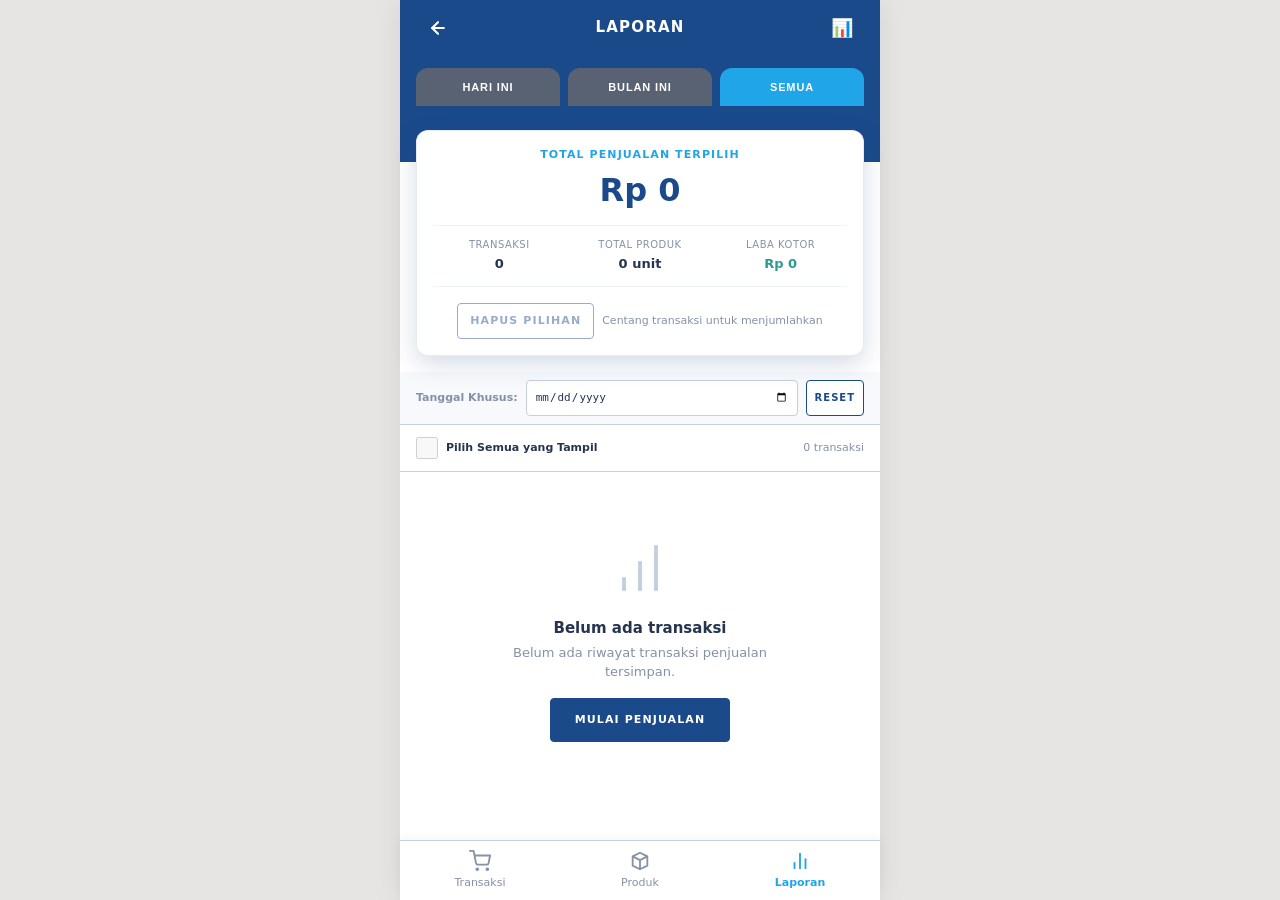
==== laporan.html @ 45772c85 "first" ====
<!DOCTYPE html>
<html lang="id">
<head>
  <meta charset="UTF-8">
  <meta name="viewport" content="width=device-width, initial-scale=1.0">
  <title>Laporan Penjualan - Griyo POS Lite</title>
  <link rel="stylesheet" href="css/style.css">
</head>
<body>
  <div class="app-container">
    <!-- App Bar -->
    <header class="appbar">
      <div class="appbar__left">
        <a href="transaksi.html" class="icon-btn" aria-label="Ke Halaman Transaksi" title="Kembali ke Transaksi">
          <svg width="20" height="20" viewBox="0 0 24 24" fill="none" stroke="currentColor" stroke-width="2.5" stroke-linecap="round" stroke-linejoin="round">
            <line x1="19" y1="12" x2="5" y2="12"></line>
            <polyline points="12 19 5 12 12 5"></polyline>
          </svg>
        </a>
      </div>
      <h1 class="appbar__title">LAPORAN</h1>
      <div class="appbar__right">
        <span class="icon-btn" aria-hidden="true" title="Riwayat & Rekap">📊</span>
      </div>
    </header>

    <!-- Tab Segmen Filter Cepat (Hari ini / Bulan ini / Semua) -->
    <nav class="segment" role="tablist" aria-label="Filter Waktu">
      <button type="button" role="tab" id="tab-today" aria-selected="false">Hari Ini</button>
      <button type="button" role="tab" id="tab-month" aria-selected="false">Bulan Ini</button>
      <button type="button" role="tab" id="tab-all" aria-selected="true">Semua</button>
    </nav>

    <!-- Header Latar Belakang Biru untuk Kartu Ringkasan -->
    <div style="background: var(--navy-700); height: 44px;"></div>

    <!-- Kartu Ringkasan Hasil Pilihan (SUM) -->
    <section class="summary" aria-label="Rekap Pilihan Transaksi">
      <p class="summary__label" id="sum-card-label">Total Penjualan Terpilih</p>
      <p class="summary__value" id="sum-total-sales">Rp 0</p>
      
      <dl class="summary__meta">
        <div>
          <dt>Transaksi</dt>
          <dd id="sum-count-trans">0</dd>
        </div>
        <div>
          <dt>Total Produk</dt>
          <dd id="sum-count-items">0 unit</dd>
        </div>
        <div>
          <dt>Laba Kotor</dt>
          <dd id="sum-gross-profit" style="color:var(--positive)">Rp 0</dd>
        </div>
      </dl>

      <div style="display:flex; gap:var(--sp-2); justify-content:center; align-items:center;">
        <button type="button" class="btn btn--secondary" id="btn-clear-selection" style="font-size: 11px; padding: 0 var(--sp-3); min-height: 36px;">
          Hapus Pilihan
        </button>
        <span id="sum-hint" style="font-size: var(--fs-xs); color: var(--text-muted);">
          Centang transaksi untuk menjumlahkan
        </span>
      </div>
    </section>

    <!-- Filter Bar Tambahan (Pilih Tanggal Spesifik) -->
    <div class="filter-bar">
      <label for="filter-date" style="font-size: var(--fs-xs); font-weight:600; color:var(--text-muted); white-space:nowrap;">
        Tanggal Khusus:
      </label>
      <input type="date" id="filter-date" aria-label="Filter berdasarkan tanggal khusus">
      <button type="button" class="btn btn--secondary" id="btn-reset-date" style="min-height:36px; padding:0 var(--sp-2); font-size:10px;">
        Reset
      </button>
    </div>

    <!-- Kontrol Pilih Semua & Info Baris -->
    <div style="padding: var(--sp-3) var(--sp-4); background: #fff; border-bottom: 1px solid var(--border); display: flex; align-items: center; justify-content: space-between;">
      <label style="display: flex; align-items: center; gap: var(--sp-2); cursor: pointer; font-size: var(--fs-xs); font-weight: 600;">
        <input type="checkbox" id="check-all" class="row__checkbox">
        <span id="check-all-label">Pilih Semua yang Tampil</span>
      </label>
      <span id="showing-count" style="font-size: var(--fs-xs); color: var(--text-muted);">
        Memuat riwayat...
      </span>
    </div>

    <!-- Daftar Riwayat Transaksi -->
    <ul class="list-group" id="report-list">
      <!-- Diisi oleh JS -->
    </ul>

    <!-- Paginasi -->
    <nav class="pager" id="pagination-controls" aria-label="Navigasi Halaman Riwayat" hidden>
      <!-- Diisi secara dinamis -->
    </nav>

    <!-- Empty State jika tidak ada transaksi -->
    <div class="empty-state" id="report-empty-state" hidden>
      <svg class="empty-state__icon" viewBox="0 0 24 24" fill="none" stroke="currentColor" stroke-linecap="round" stroke-linejoin="round">
        <line x1="12" y1="20" x2="12" y2="10"></line>
        <line x1="18" y1="20" x2="18" y2="4"></line>
        <line x1="6" y1="20" x2="6" y2="16"></line>
      </svg>
      <h3 class="empty-state__title">Belum ada transaksi</h3>
      <p class="empty-state__desc" id="empty-state-text">
        Belum ada riwayat penjualan yang tersimpan atau cocok dengan filter yang dipilih.
      </p>
      <a href="transaksi.html" class="btn btn--primary">Mulai Penjualan</a>
    </div>
  </div>

  <!-- Bottom Navigation Tabbar -->
  <nav class="tabbar" aria-label="Navigasi Utama">
    <a href="transaksi.html" class="tabbar__link">
      <svg class="tabbar__icon" viewBox="0 0 24 24" stroke-linecap="round" stroke-linejoin="round">
        <circle cx="9" cy="21" r="1"></circle>
        <circle cx="20" cy="21" r="1"></circle>
        <path d="M1 1h4l2.68 13.39a2 2 0 0 0 2 1.61h9.72a2 2 0 0 0 2-1.61L23 6H6"></path>
      </svg>
      <span>Transaksi</span>
    </a>
    <a href="produk.html" class="tabbar__link">
      <svg class="tabbar__icon" viewBox="0 0 24 24" stroke-linecap="round" stroke-linejoin="round">
        <path d="M20 7l-8-4-8 4m16 0l-8 4m8-4v10l-8 4m0-10L4 7m8 4v10M4 7v10l8 4"></path>
      </svg>
      <span>Produk</span>
    </a>
    <a href="laporan.html" class="tabbar__link" aria-current="page">
      <svg class="tabbar__icon" viewBox="0 0 24 24" stroke-linecap="round" stroke-linejoin="round">
        <line x1="18" y1="20" x2="18" y2="10"></line>
        <line x1="12" y1="20" x2="12" y2="4"></line>
        <line x1="6" y1="20" x2="6" y2="14"></line>
      </svg>
      <span>Laporan</span>
    </a>
  </nav>

  <script src="js/util.js"></script>
  <script src="js/db.js"></script>
  <script src="js/laporan.js"></script>
</body>
</html>
---- css/style.css ----
/**
 * Griyo POS Lite - Style System
 * Sesuai DESIGN.md tokens & components
 */

:root {
  /* Warna utama */
  --navy-900: #14386f;   /* gradasi gelap header */
  --navy-700: #1b4a8b;   /* header, tombol utama, keypad */
  --blue-500: #1fa5e8;   /* aksen, tab aktif, avatar, link */
  --blue-100: #e8f4fc;   /* latar ringan, hover baris */

  /* Netral */
  --white: #ffffff;
  --page-bg: #e6e5e3;    /* latar di luar "ponsel" (desktop) */
  --border: #c5cfdd;     /* garis input & tombol outline */
  --text: #26344f;       /* teks utama */
  --text-muted: #8591a6; /* label, keterangan, placeholder */
  --gray-600: #596273;   /* ikon "lainnya", tab nonaktif */
  --surface-alt: #f7f9fc;

  /* Semantik */
  --positive: #2a9d8f;   /* pemasukan / sukses */
  --negative: #e8503a;   /* pengeluaran / hapus / error */
  --warning: #f5a623;    /* peringatan */

  /* Kategori (ikon bulat) */
  --cat-water: #1fa5e8;
  --cat-electric: #f5a623;
  --cat-gas: #ee5a3c;
  --cat-shop: #e8506e;
  --cat-card: #2a9d8f;
  --cat-more: #6a5cf0;

  /* Tipografi */
  --font: "Inter", "Segoe UI", system-ui, -apple-system, sans-serif;
  --fs-xs: 11px;
  --fs-sm: 13px;
  --fs-md: 15px;
  --fs-lg: 18px;
  --fs-xl: 24px;
  --fs-2xl: 32px;

  /* Jarak & bentuk */
  --sp-1: 4px;
  --sp-2: 8px;
  --sp-3: 12px;
  --sp-4: 16px;
  --sp-5: 24px;
  --sp-6: 32px;
  --radius-sm: 4px;   /* input, tombol */
  --radius-md: 12px;  /* kartu */
  --radius-lg: 28px;  /* bingkai layar */
  --shadow: 0 8px 24px rgba(20, 56, 111, .18);
  --shadow-sm: 0 2px 8px rgba(20, 56, 111, .08);
  --tap: 44px;        /* tinggi minimum target sentuh */
}

/* Reset dasar */
*, *::before, *::after {
  box-sizing: border-box;
  margin: 0;
  padding: 0;
}

body {
  font-family: var(--font);
  font-size: var(--fs-md);
  color: var(--text);
  background-color: var(--page-bg);
  line-height: 1.45;
  -webkit-font-smoothing: antialiased;
}

/* Wadah Utama Aplikasi (Mobile First 360-480px, centered di desktop) */
.app-container {
  max-width: 480px;
  min-height: 100vh;
  margin: 0 auto;
  background: var(--white);
  display: flex;
  flex-direction: column;
  position: relative;
  box-shadow: 0 0 30px rgba(0, 0, 0, 0.08);
  padding-bottom: 74px; /* Ruang untuk tab bar bawah */
}

/* Layout Transaksi Lebar (> 768px) */
@media (min-width: 769px) {
  .app-container.app-container--wide {
    max-width: 860px;
  }
  .app-container--wide .transaksi-split {
    display: grid;
    grid-template-columns: 1fr 340px;
    gap: var(--sp-4);
    align-items: start;
    padding: var(--sp-4);
  }
}

/* --------------------------------------------------
   3.1 App Bar
   -------------------------------------------------- */
.appbar {
  display: flex;
  align-items: center;
  justify-content: space-between;
  height: 56px;
  padding: 0 var(--sp-4);
  background: var(--navy-700);
  color: #fff;
  position: sticky;
  top: 0;
  z-index: 40;
}

.appbar__left, .appbar__right {
  display: flex;
  align-items: center;
  gap: var(--sp-2);
}

.appbar__title {
  font-size: var(--fs-md);
  font-weight: 600;
  letter-spacing: .08em;
  text-transform: uppercase;
  text-align: center;
  flex: 1;
}

.icon-btn {
  width: var(--tap);
  height: var(--tap);
  display: inline-flex;
  align-items: center;
  justify-content: center;
  background: none;
  border: 0;
  color: inherit;
  font-size: 18px;
  cursor: pointer;
  border-radius: var(--radius-sm);
  transition: background .15s ease;
}

.icon-btn:hover {
  background: rgba(255, 255, 255, 0.12);
}

.icon-btn:focus-visible {
  outline: 2px solid var(--blue-500);
  outline-offset: 2px;
}

/* --------------------------------------------------
   3.2 Bottom Tabbar
   -------------------------------------------------- */
.tabbar {
  position: fixed;
  bottom: 0;
  left: 0;
  right: 0;
  height: 60px;
  display: flex;
  background: #fff;
  border-top: 1px solid var(--border);
  z-index: 50;
  box-shadow: 0 -2px 10px rgba(0, 0, 0, 0.04);
}

/* Batasi tabbar selebar app-container bila di desktop */
@media (min-width: 481px) {
  .tabbar {
    left: 50%;
    transform: translateX(-50%);
    width: 100%;
    max-width: 480px;
  }
  .app-container--wide + .tabbar,
  body:has(.app-container--wide) .tabbar {
    max-width: 860px;
  }
}

.tabbar__link {
  flex: 1;
  min-height: var(--tap);
  display: flex;
  flex-direction: column;
  align-items: center;
  justify-content: center;
  gap: 3px;
  font-size: var(--fs-xs);
  color: var(--text-muted);
  text-decoration: none;
  font-weight: 500;
  transition: color .15s ease;
  user-select: none;
}

.tabbar__icon {
  width: 22px;
  height: 22px;
  stroke: currentColor;
  stroke-width: 2;
  fill: none;
}

.tabbar__link[aria-current="page"] {
  color: var(--blue-500);
  font-weight: 700;
}

.tabbar__link[aria-current="page"] .tabbar__icon {
  stroke: var(--blue-500);
}

/* --------------------------------------------------
   3.3 Tombol
   -------------------------------------------------- */
.btn {
  min-height: var(--tap);
  padding: 0 var(--sp-5);
  border-radius: var(--radius-sm);
  font-family: inherit;
  font-size: var(--fs-xs);
  font-weight: 600;
  letter-spacing: .1em;
  text-transform: uppercase;
  cursor: pointer;
  display: inline-flex;
  align-items: center;
  justify-content: center;
  gap: var(--sp-2);
  text-decoration: none;
  transition: background .15s ease, border-color .15s ease, transform .05s ease;
  border: 1px solid transparent;
}

.btn:active:not(:disabled) {
  transform: translateY(1px);
}

.btn:focus-visible {
  outline: 2px solid var(--blue-500);
  outline-offset: 2px;
}

.btn--primary {
  background: var(--navy-700);
  color: #fff;
  border-color: var(--navy-700);
}

.btn--primary:hover:not(:disabled) {
  background: var(--navy-900);
  border-color: var(--navy-900);
}

.btn--secondary {
  background: #fff;
  color: var(--navy-700);
  border-color: var(--navy-700);
}

.btn--secondary:hover:not(:disabled) {
  background: var(--blue-100);
}

.btn--danger {
  background: #fff;
  color: var(--negative);
  border-color: var(--negative);
}

.btn--danger:hover:not(:disabled) {
  background: #feece9;
}

.btn--danger-solid {
  background: var(--negative);
  color: #fff;
  border-color: var(--negative);
}

.btn--danger-solid:hover:not(:disabled) {
  background: #c93b27;
}

.btn--link {
  background: none;
  border: 0;
  color: var(--navy-700);
  text-decoration: underline;
  padding: var(--sp-1) var(--sp-2);
  min-height: auto;
  font-weight: 600;
}

.btn--link:hover {
  color: var(--blue-500);
}

.btn--block {
  width: 100%;
}

.btn:disabled {
  opacity: .45;
  cursor: not-allowed;
}

.btn-row {
  display: flex;
  align-items: center;
  gap: var(--sp-3);
}

.btn-row > * {
  flex: 1;
}

/* --------------------------------------------------
   3.4 Input & Form
   -------------------------------------------------- */
.field {
  display: block;
  margin-bottom: var(--sp-4);
}

.field__label {
  display: block;
  margin-bottom: var(--sp-1);
  font-size: var(--fs-xs);
  font-weight: 600;
  letter-spacing: .06em;
  text-transform: uppercase;
  color: var(--text-muted);
}

.field__input-wrap {
  position: relative;
  display: flex;
  align-items: center;
}

.field__prefix {
  position: absolute;
  left: var(--sp-3);
  font-size: var(--fs-md);
  font-weight: 600;
  color: var(--text-muted);
  pointer-events: none;
}

.field__input,
.field__select {
  width: 100%;
  min-height: var(--tap);
  padding: 0 var(--sp-3);
  border: 1px solid var(--border);
  border-radius: var(--radius-sm);
  font-family: inherit;
  font-size: var(--fs-md);
  color: var(--text);
  background: #fff;
  transition: border-color .15s ease, box-shadow .15s ease;
}

.field__input--money {
  padding-left: 44px;
  text-align: right;
  font-weight: 600;
}

.field__input:focus,
.field__select:focus {
  outline: 0;
  border-color: var(--blue-500);
  box-shadow: 0 0 0 3px rgba(31, 165, 232, .2);
}

.field--error .field__input,
.field--error .field__select {
  border-color: var(--negative);
}

.field__error {
  display: block;
  color: var(--negative);
  font-size: var(--fs-xs);
  margin-top: var(--sp-1);
}

.field__warning {
  display: block;
  color: var(--warning);
  font-size: var(--fs-xs);
  font-weight: 500;
  margin-top: var(--sp-1);
}

.field__hint {
  display: block;
  color: var(--text-muted);
  font-size: var(--fs-xs);
  margin-top: var(--sp-1);
}

/* Kolom Cari */
.search-bar {
  padding: var(--sp-3) var(--sp-4);
  background: var(--surface-alt);
  border-bottom: 1px solid var(--border);
}

.search-bar__input {
  width: 100%;
  height: 40px;
  padding: 0 var(--sp-4) 0 38px;
  border: 1px solid var(--border);
  border-radius: 20px;
  font-size: var(--fs-sm);
  background: #fff url('data:image/svg+xml;utf8,<svg xmlns="http://www.w3.org/2000/svg" width="16" height="16" viewBox="0 0 24 24" fill="none" stroke="%238591a6" stroke-width="2" stroke-linecap="round" stroke-linejoin="round"><circle cx="11" cy="11" r="8"/><path d="m21 21-4.35-4.35"/></svg>') no-repeat 12px center;
}

.search-bar__input:focus {
  outline: none;
  border-color: var(--blue-500);
}

/* --------------------------------------------------
   3.5b Hero Header (Blok Biru)
   -------------------------------------------------- */
.hero {
  padding: var(--sp-5) var(--sp-4) 48px;
  background: linear-gradient(135deg, var(--navy-700), var(--navy-900));
  color: #fff;
  position: relative;
}

.hero__top {
  display: flex;
  align-items: center;
  justify-content: space-between;
  margin-bottom: var(--sp-2);
}

.hero__label {
  font-size: var(--fs-xs);
  color: var(--blue-500);
  letter-spacing: .1em;
  text-transform: uppercase;
  font-weight: 600;
}

.hero__value {
  font-size: var(--fs-xl);
  font-weight: 700;
  letter-spacing: -0.02em;
}

.hero__sub {
  font-size: var(--fs-xs);
  color: rgba(255, 255, 255, 0.7);
  margin-top: var(--sp-1);
}

/* --------------------------------------------------
   3.5 Kartu Ringkasan (Saldo / Laporan SUM)
   -------------------------------------------------- */
.summary {
  margin: -32px var(--sp-4) var(--sp-4);
  padding: var(--sp-4);
  text-align: center;
  background: #fff;
  border-radius: var(--radius-md);
  box-shadow: var(--shadow);
  border: 1px solid rgba(197, 207, 221, 0.4);
  position: relative;
  z-index: 10;
}

.summary__label {
  font-size: var(--fs-xs);
  letter-spacing: .1em;
  color: var(--blue-500);
  font-weight: 600;
  text-transform: uppercase;
}

.summary__value {
  font-size: var(--fs-2xl);
  font-weight: 700;
  color: var(--navy-700);
  margin: var(--sp-1) 0 var(--sp-2);
}

.summary__meta {
  display: grid;
  grid-template-columns: repeat(3, 1fr);
  gap: var(--sp-2);
  margin: var(--sp-3) 0 var(--sp-4);
  padding: var(--sp-3) 0;
  border-top: 1px solid #eef1f6;
  border-bottom: 1px solid #eef1f6;
  font-size: var(--fs-xs);
  color: var(--text-muted);
}

.summary__meta dt {
  font-size: 10px;
  text-transform: uppercase;
  letter-spacing: .05em;
  margin-bottom: 2px;
}

.summary__meta dd {
  color: var(--text);
  font-weight: 700;
  font-size: var(--fs-sm);
}

/* --------------------------------------------------
   3.6 Item Daftar (Row)
   -------------------------------------------------- */
.list-group {
  list-style: none;
}

.row {
  display: flex;
  align-items: center;
  gap: var(--sp-3);
  min-height: 56px;
  padding: var(--sp-3) var(--sp-4);
  border-bottom: 1px solid #eef1f6;
  background: #fff;
  transition: background .15s ease;
}

.row:hover {
  background: var(--blue-100);
}

.row--selected {
  background: var(--blue-100) !important;
}

.row__checkbox {
  width: 22px;
  height: 22px;
  accent-color: var(--blue-500);
  cursor: pointer;
  flex: none;
}

.row__dot {
  width: 20px;
  height: 20px;
  border-radius: 50%;
  background: var(--navy-700);
  flex: none;
  display: grid;
  place-items: center;
  color: #fff;
  font-size: 10px;
  font-weight: bold;
}

.row__main {
  flex: 1;
  min-width: 0;
}

.row__title {
  font-size: var(--fs-sm);
  font-weight: 600;
  color: var(--text);
  white-space: nowrap;
  overflow: hidden;
  text-overflow: ellipsis;
}

.row__sub {
  font-size: var(--fs-xs);
  color: var(--text-muted);
  margin-top: 2px;
}

.row__amount {
  margin-left: auto;
  font-size: var(--fs-sm);
  font-weight: 700;
  color: var(--navy-700);
  text-align: right;
  flex: none;
}

.row__amount--positive {
  color: var(--positive);
}

.row__amount--negative {
  color: var(--negative);
}

.row__actions {
  display: flex;
  align-items: center;
  gap: var(--sp-2);
  margin-left: var(--sp-2);
  flex: none;
}

/* Detail Transaksi (Accordion) */
.row-details {
  background: var(--surface-alt);
  padding: var(--sp-3) var(--sp-4);
  border-bottom: 1px solid var(--border);
  font-size: var(--fs-xs);
}

.row-details table {
  width: 100%;
  border-collapse: collapse;
}

.row-details th, .row-details td {
  padding: 4px 6px;
  text-align: left;
}

.row-details th {
  color: var(--text-muted);
  font-weight: 600;
  text-transform: uppercase;
  font-size: 10px;
}

.row-details td.num {
  text-align: right;
}

/* --------------------------------------------------
   3.7 Tab Segmen (Filter Cepat)
   -------------------------------------------------- */
.segment {
  display: flex;
  gap: var(--sp-2);
  padding: var(--sp-3) var(--sp-4);
  background: var(--navy-700);
}

.segment button {
  flex: 1;
  min-height: 38px;
  border: 0;
  border-radius: var(--radius-md) var(--radius-md) 0 0;
  background: var(--gray-600);
  color: #fff;
  font-size: var(--fs-xs);
  font-weight: 600;
  letter-spacing: .08em;
  text-transform: uppercase;
  cursor: pointer;
  transition: background .15s ease;
}

.segment button[aria-selected="true"] {
  background: var(--blue-500);
}

/* Filter Baris Khusus Tanggal */
.filter-bar {
  display: flex;
  align-items: center;
  gap: var(--sp-2);
  padding: var(--sp-2) var(--sp-4);
  background: var(--surface-alt);
  border-bottom: 1px solid var(--border);
}

.filter-bar select, .filter-bar input[type="date"] {
  flex: 1;
  height: 36px;
  padding: 0 var(--sp-2);
  border: 1px solid var(--border);
  border-radius: var(--radius-sm);
  font-size: var(--fs-xs);
  color: var(--text);
  background: #fff;
}

/* --------------------------------------------------
   3.8 Paginasi
   -------------------------------------------------- */
.pager {
  display: flex;
  align-items: center;
  justify-content: center;
  gap: var(--sp-2);
  padding: var(--sp-4);
}

.pager button {
  width: 32px;
  height: 32px;
  border-radius: 50%;
  border: 1px solid var(--border);
  background: #fff;
  font-size: var(--fs-xs);
  font-weight: 600;
  color: var(--text);
  cursor: pointer;
  display: grid;
  place-items: center;
}

.pager button:hover:not(:disabled) {
  background: var(--blue-100);
}

.pager button[aria-current="page"] {
  background: var(--blue-500);
  border-color: var(--blue-500);
  color: #fff;
}

.pager button:disabled {
  opacity: .35;
  cursor: not-allowed;
}

/* --------------------------------------------------
   3.9 Keypad Angka (Qty)
   -------------------------------------------------- */
.keypad {
  display: grid;
  grid-template-columns: repeat(3, 1fr);
  gap: 2px;
  background: #fff;
  border: 1px solid var(--border);
  border-radius: var(--radius-sm);
  overflow: hidden;
  margin-top: var(--sp-3);
}

.keypad button {
  min-height: 52px;
  border: 0;
  background: var(--navy-700);
  color: #fff;
  font-size: var(--fs-lg);
  font-weight: 600;
  cursor: pointer;
  user-select: none;
  transition: background .1s ease;
}

.keypad button:active {
  background: var(--blue-500);
}

/* --------------------------------------------------
   3.10 Kartu Produk Berikon (Grid Kategori)
   -------------------------------------------------- */
.tiles {
  display: grid;
  grid-template-columns: repeat(3, 1fr);
  gap: var(--sp-3);
  padding: var(--sp-4);
}

@media (min-width: 480px) {
  .tiles {
    grid-template-columns: repeat(3, 1fr);
  }
}

.tile {
  display: flex;
  flex-direction: column;
  align-items: center;
  justify-content: center;
  text-align: center;
  gap: 6px;
  background: #fff;
  border: 1px solid #edf1f7;
  border-radius: var(--radius-md);
  padding: var(--sp-3) var(--sp-2);
  min-height: var(--tap);
  cursor: pointer;
  transition: transform .1s ease, box-shadow .15s ease, border-color .15s ease;
}

.tile:hover {
  border-color: var(--blue-500);
  box-shadow: var(--shadow-sm);
  transform: translateY(-2px);
}

.tile:active {
  transform: translateY(1px);
}

.tile__icon {
  width: 54px;
  height: 54px;
  border-radius: 50%;
  display: grid;
  place-items: center;
  color: #fff;
  font-size: var(--fs-lg);
  font-weight: 700;
  box-shadow: 0 4px 10px rgba(0,0,0,0.1);
}

.tile__name {
  font-size: var(--fs-xs);
  font-weight: 600;
  color: var(--text);
  line-height: 1.2;
  display: -webkit-box;
  -webkit-line-clamp: 2;
  -webkit-box-orient: vertical;
  overflow: hidden;
}

.tile__price {
  font-size: 11px;
  color: var(--text-muted);
  font-weight: 500;
}

/* --------------------------------------------------
   3.11 Stepper Jumlah (Baris Keranjang)
   -------------------------------------------------- */
.stepper {
  display: inline-flex;
  align-items: center;
  gap: var(--sp-1);
}

.stepper button {
  width: 36px;
  height: 36px;
  border: 1px solid var(--border);
  background: #fff;
  border-radius: var(--radius-sm);
  font-size: var(--fs-md);
  font-weight: bold;
  color: var(--navy-700);
  cursor: pointer;
  display: grid;
  place-items: center;
  transition: background .1s ease;
}

.stepper button:hover {
  background: var(--blue-100);
}

.stepper button:active {
  background: var(--border);
}

.stepper input {
  width: 52px;
  height: 36px;
  text-align: center;
  border: 1px solid var(--border);
  border-radius: var(--radius-sm);
  font-weight: 600;
  font-size: var(--fs-sm);
  color: var(--text);
}

.stepper input:focus {
  outline: 0;
  border-color: var(--blue-500);
}

/* --------------------------------------------------
   3.13 Notifikasi & Konfirmasi
   -------------------------------------------------- */
.toast {
  position: fixed;
  left: 50%;
  bottom: 74px;
  transform: translateX(-50%) translateY(20px);
  padding: var(--sp-3) var(--sp-5);
  background: var(--navy-700);
  color: #fff;
  border-radius: 999px;
  font-size: var(--fs-sm);
  box-shadow: var(--shadow);
  opacity: 0;
  visibility: hidden;
  transition: all .25s ease;
  z-index: 100;
  white-space: nowrap;
  pointer-events: none;
}

.toast--visible {
  opacity: 1;
  visibility: visible;
  transform: translateX(-50%) translateY(0);
}

/* Modal Dialog */
.modal-overlay {
  position: fixed;
  inset: 0;
  background: rgba(20, 56, 111, 0.45);
  backdrop-filter: blur(2px);
  display: flex;
  align-items: center;
  justify-content: center;
  padding: var(--sp-4);
  opacity: 0;
  visibility: hidden;
  transition: opacity .2s ease;
  z-index: 200;
}

.modal-overlay--active {
  opacity: 1;
  visibility: visible;
}

.modal-card {
  width: 100%;
  max-width: 360px;
  background: #fff;
  border-radius: var(--radius-md);
  padding: var(--sp-5);
  box-shadow: var(--shadow);
  animation: modalPop .2s ease-out;
}

@keyframes modalPop {
  from { transform: scale(0.92); opacity: 0; }
  to { transform: scale(1); opacity: 1; }
}

.modal-title {
  font-size: var(--fs-lg);
  font-weight: 700;
  color: var(--navy-700);
  margin-bottom: var(--sp-2);
}

.modal-message {
  font-size: var(--fs-sm);
  color: var(--text);
  margin-bottom: var(--sp-5);
  line-height: 1.5;
}

.modal-actions {
  display: flex;
  justify-content: flex-end;
  gap: var(--sp-2);
}

/* Keadaan Kosong (Empty State) */
.empty-state {
  text-align: center;
  padding: var(--sp-6) var(--sp-4);
  color: var(--text-muted);
}

.empty-state__icon {
  width: 64px;
  height: 64px;
  margin: 0 auto var(--sp-3);
  color: var(--border);
  stroke-width: 1.5;
}

.empty-state__title {
  font-size: var(--fs-md);
  font-weight: 600;
  color: var(--text);
  margin-bottom: var(--sp-1);
}

.empty-state__desc {
  font-size: var(--fs-sm);
  color: var(--text-muted);
  margin-bottom: var(--sp-4);
  max-width: 300px;
  margin-left: auto;
  margin-right: auto;
}

/* Card / Box Kontainer Form */
.card {
  background: #fff;
  border-radius: var(--radius-md);
  padding: var(--sp-4);
  margin: var(--sp-4);
  border: 1px solid #edf1f7;
  box-shadow: var(--shadow-sm);
}

.card__header {
  margin-bottom: var(--sp-3);
  padding-bottom: var(--sp-2);
  border-bottom: 1px solid #f0f3f8;
}

.card__title {
  font-size: var(--fs-sm);
  font-weight: 700;
  text-transform: uppercase;
  letter-spacing: .06em;
  color: var(--navy-700);
}

/* Badge margin */
.badge {
  display: inline-block;
  padding: 2px 6px;
  border-radius: 4px;
  font-size: 10px;
  font-weight: 700;
}

.badge--positive {
  background: #e6f6f4;
  color: var(--positive);
}

.badge--negative {
  background: #feece9;
  color: var(--negative);
}

/* Cart Panel Styling */
.cart-drawer {
  background: #fff;
  border-top: 2px solid var(--border);
}

@media (min-width: 769px) {
  .cart-drawer {
    border-top: 1px solid var(--border);
    border-radius: var(--radius-md);
    box-shadow: var(--shadow-sm);
    position: sticky;
    top: 72px;
  }
}

.cart-header {
  display: flex;
  align-items: center;
  justify-content: space-between;
  padding: var(--sp-3) var(--sp-4);
  background: var(--surface-alt);
  border-bottom: 1px solid var(--border);
}

.cart-header__title {
  font-size: var(--fs-sm);
  font-weight: 700;
  color: var(--navy-700);
  text-transform: uppercase;
  letter-spacing: .05em;
}

.cart-items {
  max-height: 280px;
  overflow-y: auto;
}

.cart-item {
  display: flex;
  align-items: center;
  justify-content: space-between;
  padding: var(--sp-3) var(--sp-4);
  border-bottom: 1px solid #eef1f6;
  gap: var(--sp-2);
}

.cart-item__info {
  flex: 1;
  min-width: 0;
}

.cart-item__name {
  font-size: var(--fs-sm);
  font-weight: 600;
  color: var(--text);
  white-space: nowrap;
  overflow: hidden;
  text-overflow: ellipsis;
}

.cart-item__price {
  font-size: var(--fs-xs);
  color: var(--text-muted);
}

.cart-item__subtotal {
  font-size: var(--fs-sm);
  font-weight: 700;
  color: var(--navy-700);
  margin-top: 2px;
}

.cart-item__controls {
  display: flex;
  align-items: center;
  gap: var(--sp-2);
  flex: none;
}

.cart-footer {
  padding: var(--sp-4);
  background: var(--surface-alt);
  border-top: 1px solid var(--border);
}

.cart-footer__row {
  display: flex;
  align-items: center;
  justify-content: space-between;
  margin-bottom: var(--sp-3);
}

.cart-footer__label {
  font-size: var(--fs-xs);
  text-transform: uppercase;
  color: var(--text-muted);
  font-weight: 600;
}

.cart-footer__total {
  font-size: var(--fs-xl);
  font-weight: 700;
  color: var(--navy-700);
}

/* Banner Peringatan */
.warning-banner {
  display: flex;
  align-items: center;
  gap: var(--sp-2);
  padding: var(--sp-2) var(--sp-3);
  background: #fff8e6;
  border: 1px solid #f9df97;
  border-radius: var(--radius-sm);
  color: #925c04;
  font-size: var(--fs-xs);
  margin-bottom: var(--sp-3);
}

.sr-only {
  position: absolute;
  width: 1px;
  height: 1px;
  padding: 0;
  margin: -1px;
  overflow: hidden;
  clip: rect(0, 0, 0, 0);
  border: 0;
}
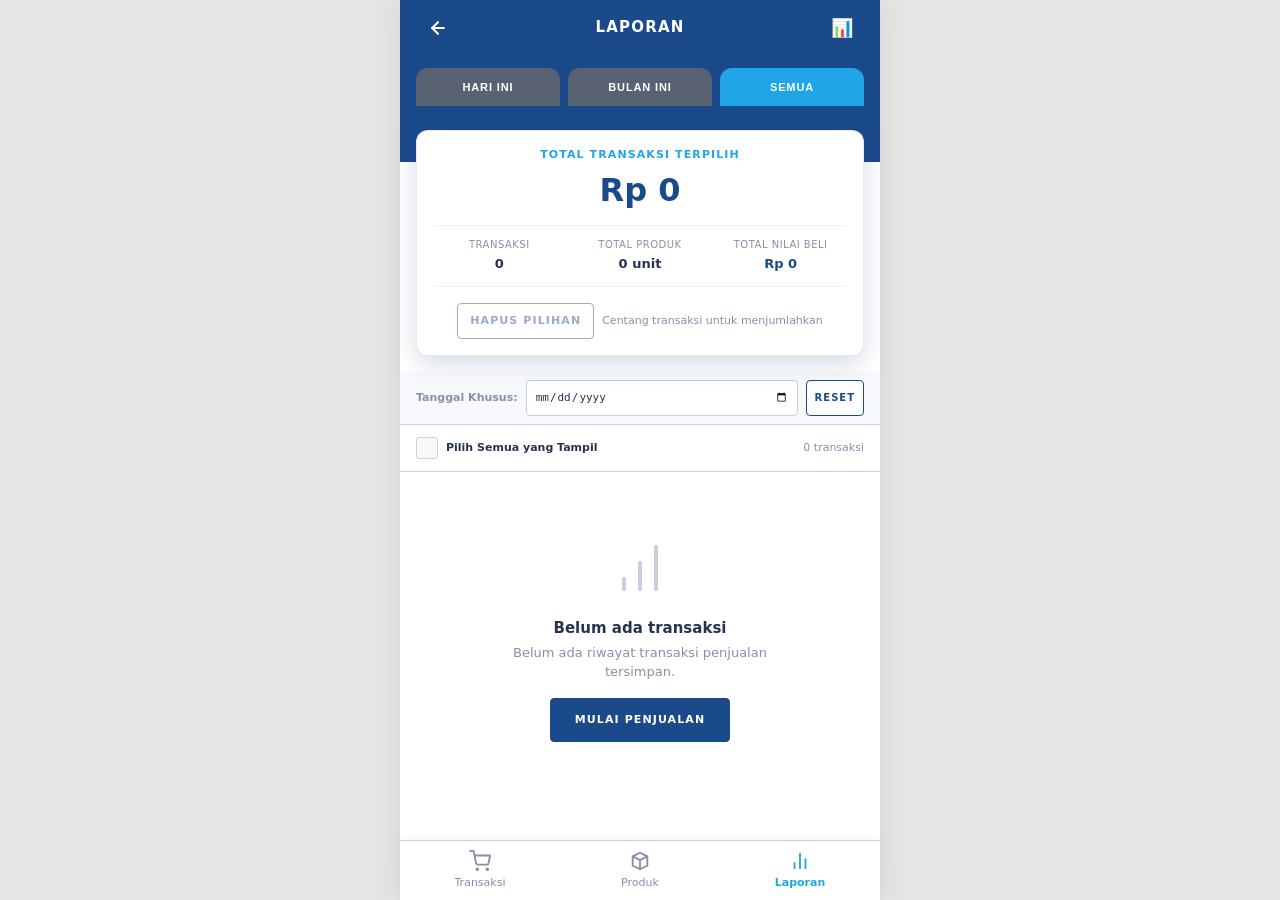
==== commit aca40a25: "FItur Transaksi OKE" ====
--- a/laporan.html
+++ b/laporan.html
@@ -36,7 +36,7 @@
 
     <!-- Kartu Ringkasan Hasil Pilihan (SUM) -->
     <section class="summary" aria-label="Rekap Pilihan Transaksi">
-      <p class="summary__label" id="sum-card-label">Total Penjualan Terpilih</p>
+      <p class="summary__label" id="sum-card-label">Total Transaksi Terpilih</p>
       <p class="summary__value" id="sum-total-sales">Rp 0</p>
       
       <dl class="summary__meta">
@@ -49,8 +49,8 @@
           <dd id="sum-count-items">0 unit</dd>
         </div>
         <div>
-          <dt>Laba Kotor</dt>
-          <dd id="sum-gross-profit" style="color:var(--positive)">Rp 0</dd>
+          <dt>Total Nilai Beli</dt>
+          <dd id="sum-gross-profit" style="color:var(--navy-700)">Rp 0</dd>
         </div>
       </dl>
 
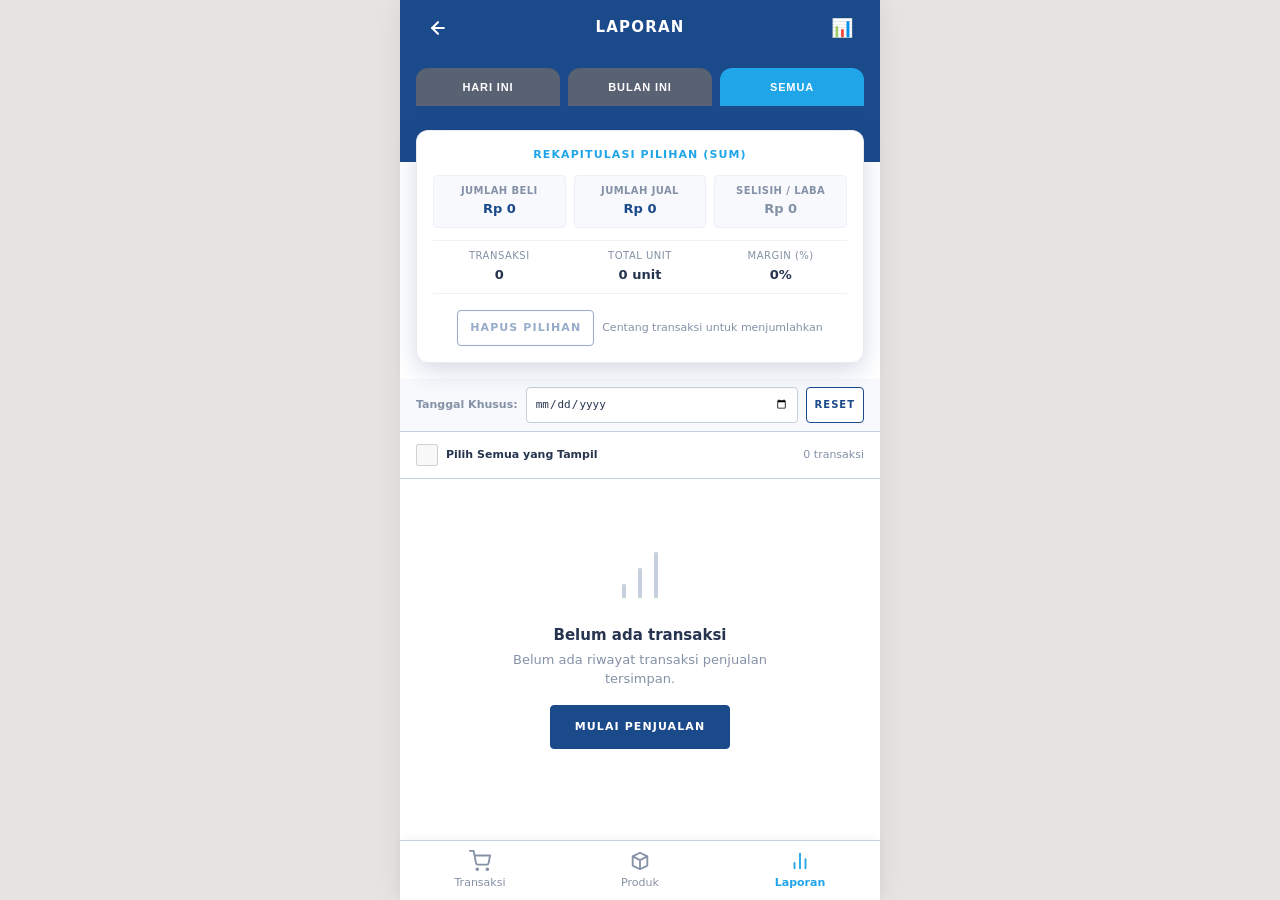
==== commit 36703668: "Fitur Laporan Oke" ====
--- a/laporan.html
+++ b/laporan.html
@@ -36,21 +36,36 @@
 
     <!-- Kartu Ringkasan Hasil Pilihan (SUM) -->
     <section class="summary" aria-label="Rekap Pilihan Transaksi">
-      <p class="summary__label" id="sum-card-label">Total Transaksi Terpilih</p>
-      <p class="summary__value" id="sum-total-sales">Rp 0</p>
+      <p class="summary__label" id="sum-card-label">REKAPITULASI PILIHAN (SUM)</p>
       
-      <dl class="summary__meta">
+      <!-- Grid 3 Nilai: Jumlah Beli, Jumlah Jual, Selisih / Laba -->
+      <div class="summary-stat-grid">
+        <div class="summary-stat-box">
+          <span class="summary-stat-box__title">Jumlah Beli</span>
+          <span class="summary-stat-box__val" id="sum-total-beli">Rp 0</span>
+        </div>
+        <div class="summary-stat-box">
+          <span class="summary-stat-box__title">Jumlah Jual</span>
+          <span class="summary-stat-box__val" id="sum-total-jual">Rp 0</span>
+        </div>
+        <div class="summary-stat-box summary-stat-box--profit" id="sum-laba-box">
+          <span class="summary-stat-box__title" id="sum-laba-title">Selisih / Laba</span>
+          <span class="summary-stat-box__val" id="sum-laba-val" style="color:var(--positive)">Rp 0</span>
+        </div>
+      </div>
+
+      <dl class="summary__meta" style="margin-top: 0; padding: var(--sp-2) 0;">
         <div>
           <dt>Transaksi</dt>
           <dd id="sum-count-trans">0</dd>
         </div>
         <div>
-          <dt>Total Produk</dt>
+          <dt>Total Unit</dt>
           <dd id="sum-count-items">0 unit</dd>
         </div>
         <div>
-          <dt>Total Nilai Beli</dt>
-          <dd id="sum-gross-profit" style="color:var(--navy-700)">Rp 0</dd>
+          <dt>Margin (%)</dt>
+          <dd id="sum-margin-percent">0%</dd>
         </div>
       </dl>
 
--- a/css/style.css
+++ b/css/style.css
@@ -521,6 +521,57 @@
   color: var(--text);
   font-weight: 700;
   font-size: var(--fs-sm);
+}
+
+.summary-stat-grid {
+  display: grid;
+  grid-template-columns: repeat(3, 1fr);
+  gap: var(--sp-2);
+  margin: var(--sp-3) 0;
+  text-align: center;
+}
+
+.summary-stat-box {
+  background: var(--surface-alt);
+  padding: var(--sp-2);
+  border-radius: var(--radius-sm);
+  border: 1px solid #edf1f7;
+  display: flex;
+  flex-direction: column;
+  justify-content: center;
+}
+
+.summary-stat-box__title {
+  font-size: 10px;
+  text-transform: uppercase;
+  color: var(--text-muted);
+  font-weight: 600;
+  letter-spacing: .04em;
+}
+
+.summary-stat-box__val {
+  font-size: var(--fs-sm);
+  font-weight: 700;
+  color: var(--navy-700);
+  margin-top: 2px;
+}
+
+.summary-stat-box--profit {
+  background: #f0fdf4;
+  border-color: #bbf7d0;
+}
+
+.summary-stat-box--profit .summary-stat-box__title {
+  color: #166534;
+}
+
+.summary-stat-box--loss {
+  background: #fef2f2;
+  border-color: #fecaca;
+}
+
+.summary-stat-box--loss .summary-stat-box__title {
+  color: #991b1b;
 }
 
 /* --------------------------------------------------
